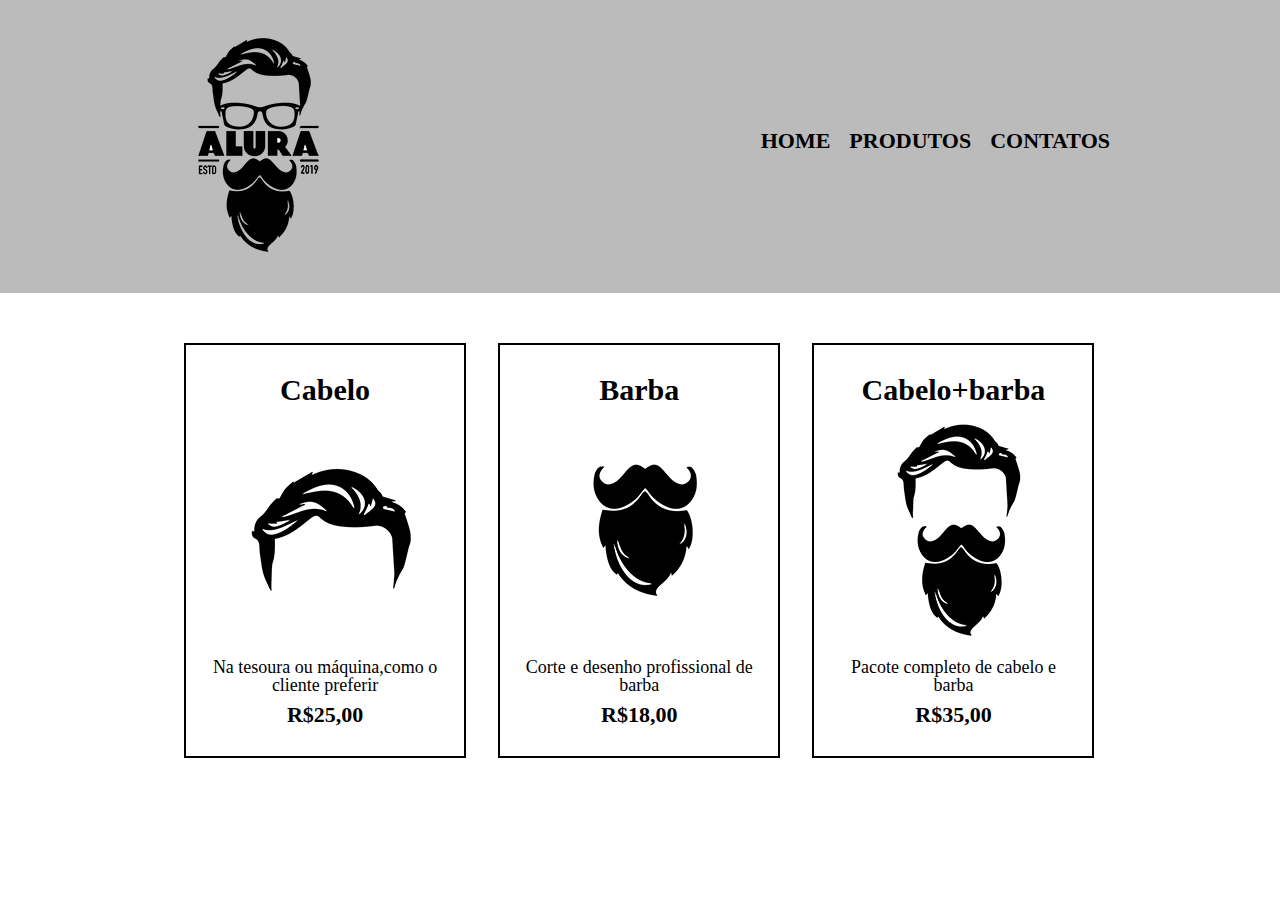
==== produtos.html @ a985e91b "first commit" ====
<!DOCTYPE html>
<html>

<head>
  <meta charset="utf-8">
  <title>Produtos- Barbearia HardCollors</title>
  <link rel="stylesheet" href="reset.css">
  <link rel="stylesheet" href="styleprodutos.css">

</head>

<body>
  <header>
    <div class="caixa">
      <h1><img src="/assets/logo.png" alt="">
      </h1>
      <nav>
        <ul>
          <li><a href="index.html">Home</a></li>
          <li><a href="produtos.html">Produtos</a></li>
          <li><a href="barbeariacontatos.html">Contatos</a></li>
      </nav>
    </div>
  </header>
  <main>
    <ul class="produtos">
      <li>
        <h2>Cabelo</h2>
        <img src="assets/cabelo.jpg" alt="">
        <p class="produtodesc">Na tesoura ou máquina,como o cliente preferir</p>
        <p class="produto-preco">R$25,00</p>
      </li>
      <li>
        <h2>Barba</h2>
        <img src="/assets/barba.jpg" alt="">
        <p class="produtodesc">Corte e desenho profissional de barba</p>
        <p class="produto-preco">R$18,00</p>
      </li>
      <li>
        <h2>Cabelo+barba</h2>
        <img src="/assets/cabelo+barba.jpg" alt="">
        <p class="produtodesc">Pacote completo de cabelo e barba</p>
        <p class="produto-preco">R$35,00</p>
      </li>
    </ul>
  </main>
</body>

</html>
---- styleprodutos.css ----
header {
  background: #bbbbbb;
  padding: 20px 0;
}

.caixa {
  position: relative;
  width: 940px;
  margin: 0 auto;

}

nav {
  position: absolute;
  top: 110px;
  right: 0;

}

nav li {
  display: inline;
  margin: 0 0 0 15px;


}

nav a {
  text-transform: uppercase;
  color: #000000;
  font-weight: bold;
  font-size: 22px;
  text-decoration: none;

}

.produtos {
  width: 940px;
  margin: 0 auto;
  padding: 50px 0;
}

.produtos li {
  display: inline-block;
  text-align: center;
  width: 30%;
  vertical-align: top;

  margin: 0 1.5%;
  padding: 30px 20px;
  box-sizing: border-box;
  border-color: #000000;
  border-width: 2px;
  border-style: solid;


}

.produtos h2 {
  font-size: 30px;
  font-weight: bold;

}

.produtodesc {
  font-size: 18px;

}

.produto-preco {
  font-size: 22px;
  font-weight: bold;
  margin-top: 10px;


}
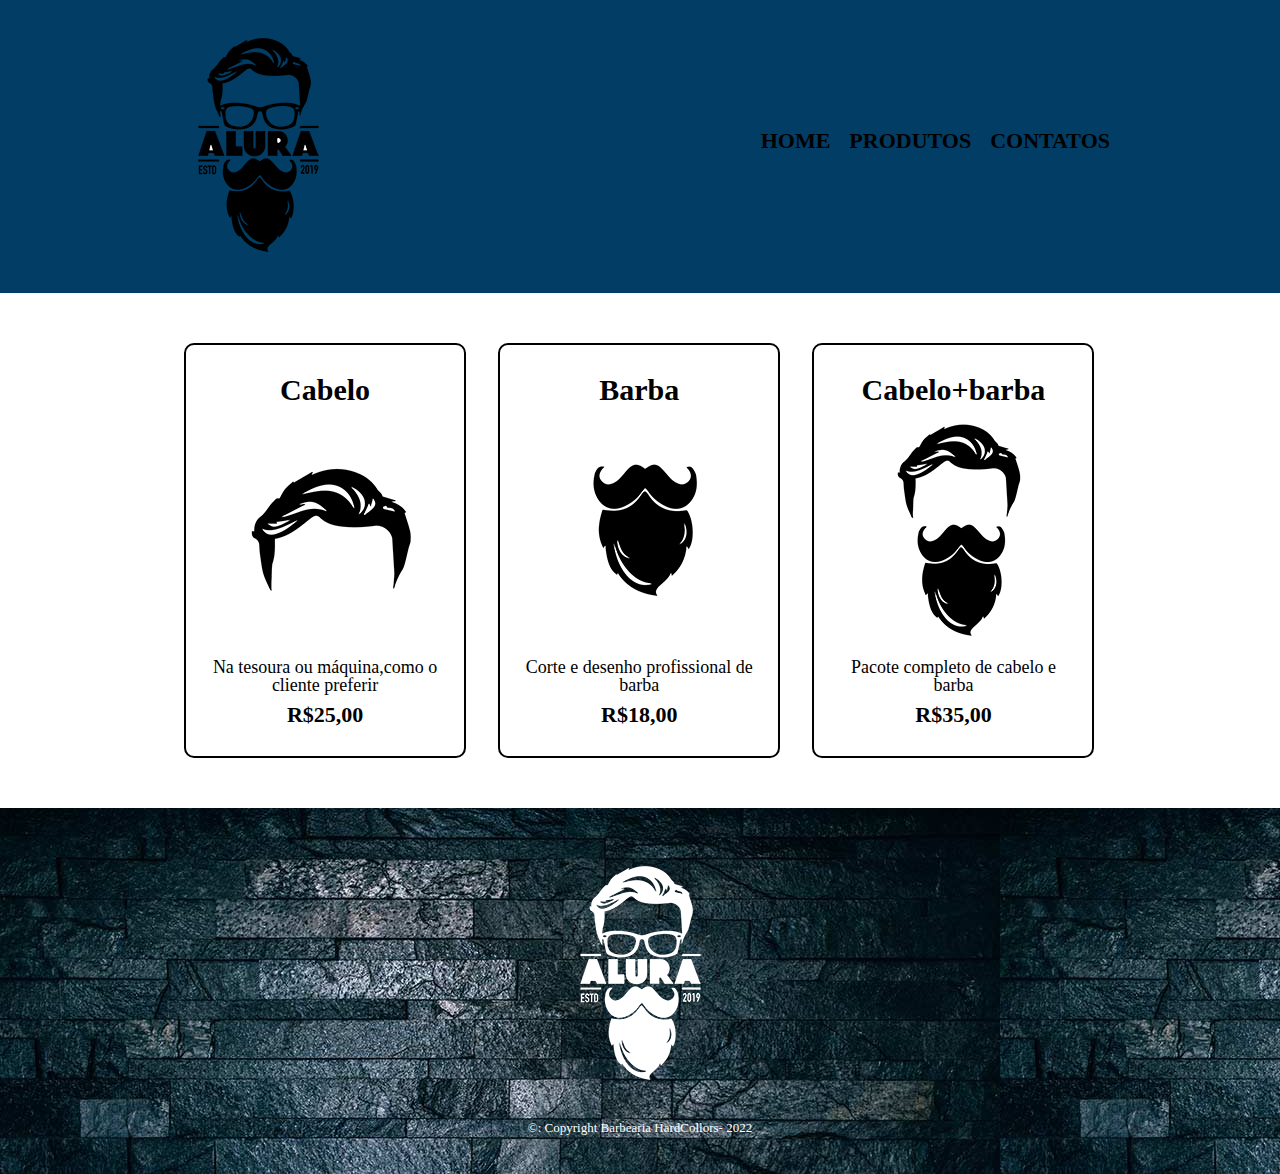
==== commit 540eca44: "rodapé e detalhes" ====
--- a/produtos.html
+++ b/produtos.html
@@ -44,6 +44,10 @@
       </li>
     </ul>
   </main>
+  <footer>
+    <img src="/assets/logo-branco.png" alt="">
+    <p class="copy"> &copy: Copyright Barbearia HardCollors- 2022</p>
+  </footer>
 </body>
 
 </html>--- a/styleprodutos.css
+++ b/styleprodutos.css
@@ -1,5 +1,5 @@
 header {
-  background: #bbbbbb;
+  background: #013d64;
   padding: 20px 0;
 }
 
@@ -32,6 +32,10 @@
   text-decoration: none;
 
 }
+nav a:hover{
+  color: rgb(215, 238, 8);
+  text-decoration: underline;
+}
 
 .produtos {
   width: 940px;
@@ -51,8 +55,20 @@
   border-color: #000000;
   border-width: 2px;
   border-style: solid;
+  border-radius: 10px;
 
 
+}
+.produtos li:hover{
+  border-color: rgb(215, 238, 8);
+  
+}
+.produtos li:active{
+  border-color:#088c19 ;
+
+}
+.produtos li:hover h2{
+  font-size: 34px;
 }
 
 .produtos h2 {
@@ -72,4 +88,17 @@
   margin-top: 10px;
 
 
-}+}
+
+footer{
+  text-align: center;
+  background: url("/assets/bg.jpg");
+  padding:40px 0;
+
+
+}
+.copy{
+  color: #FFFFFF; 
+  font-size: 13px;
+  margin-top: 20px;
+}
